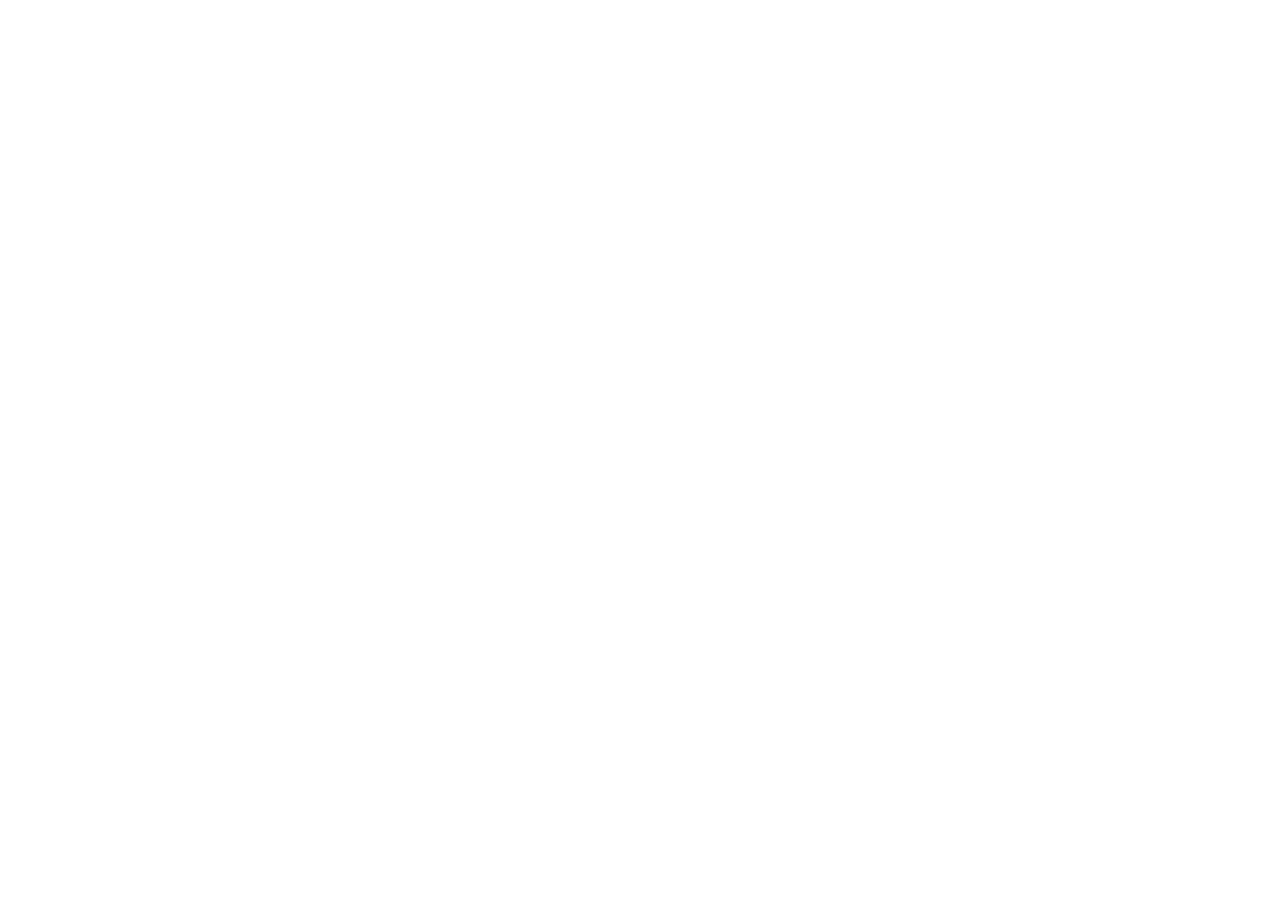
==== about.html @ c4a0bb8f "Initial commit" ====
<!DOCTYPE html>
<html>
<head>
  <title>Cameron's Cravings</title>
</head>
<body>

<!-- Header -->
  <header>

  </header>

<!-- Main Page Content -->
  <main>

  </main>

<!-- Footer -->
  <footer>

  </footer>
</body>
</html>
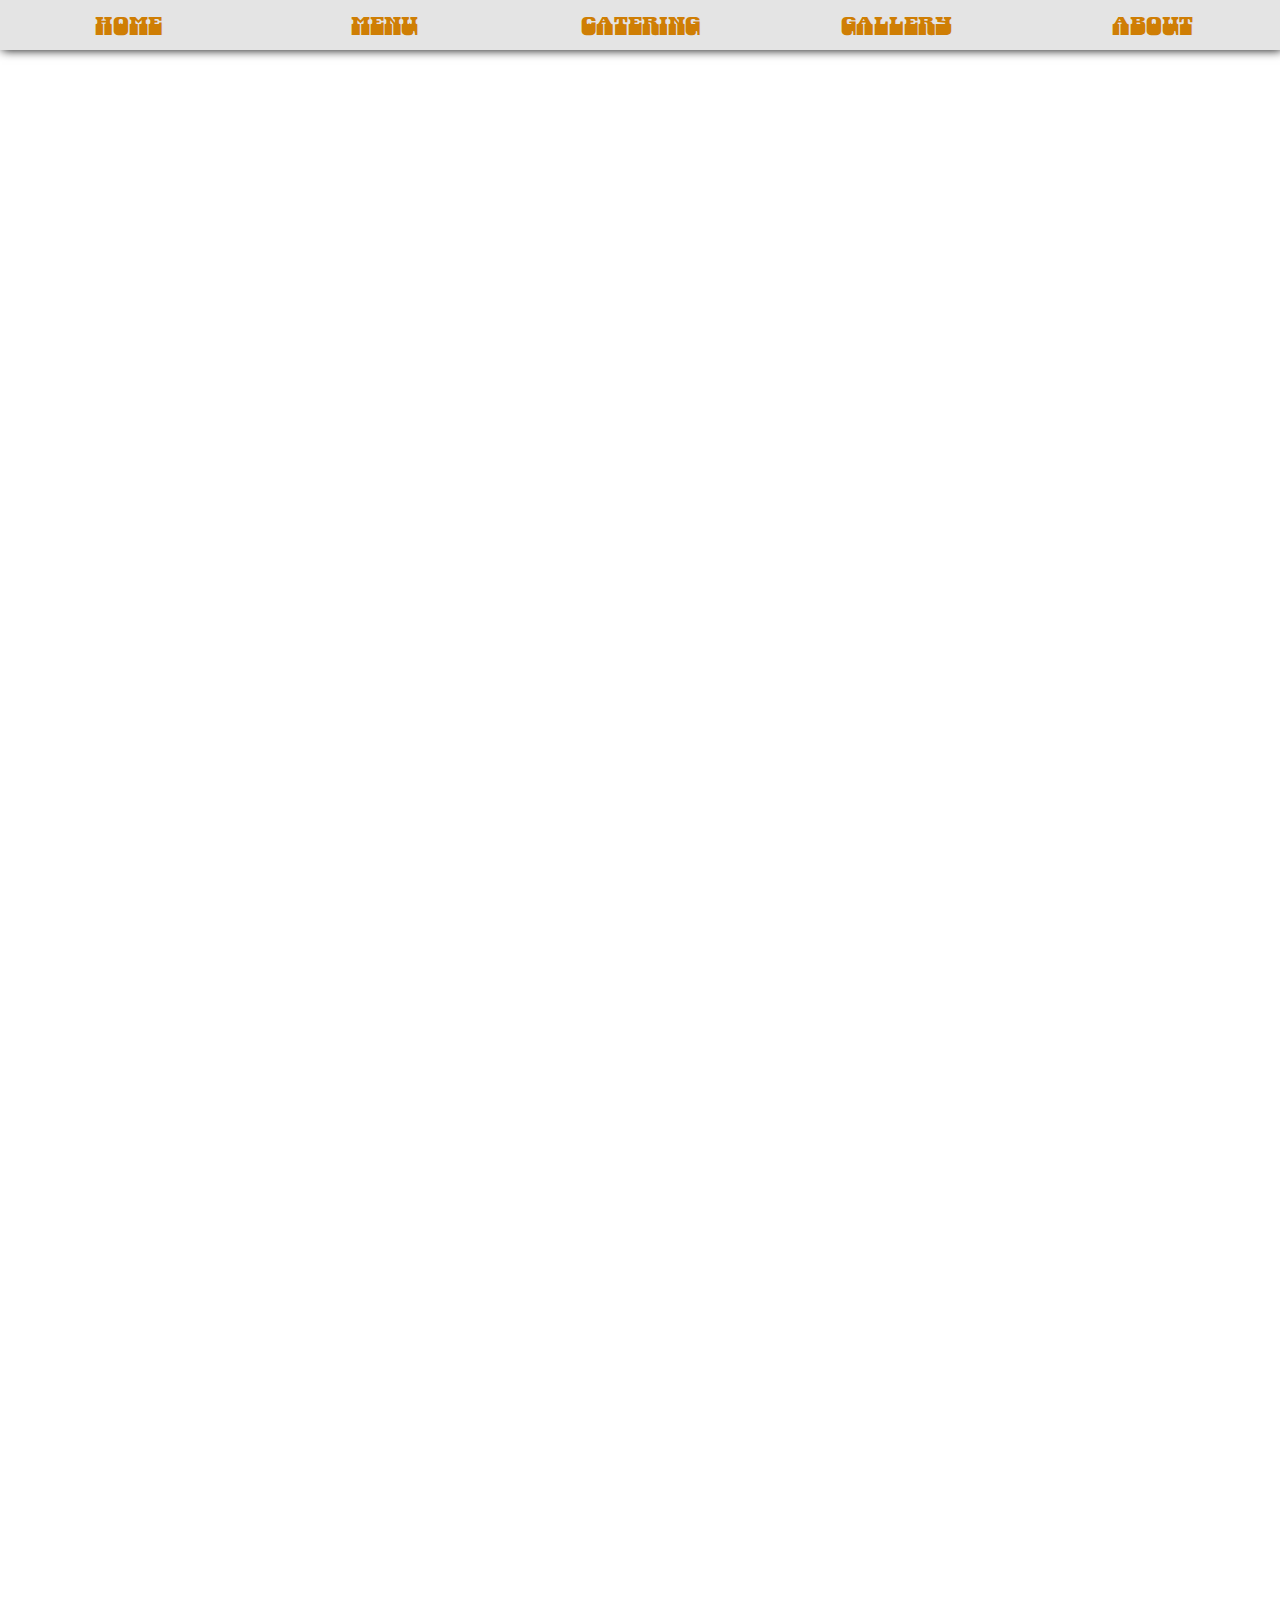
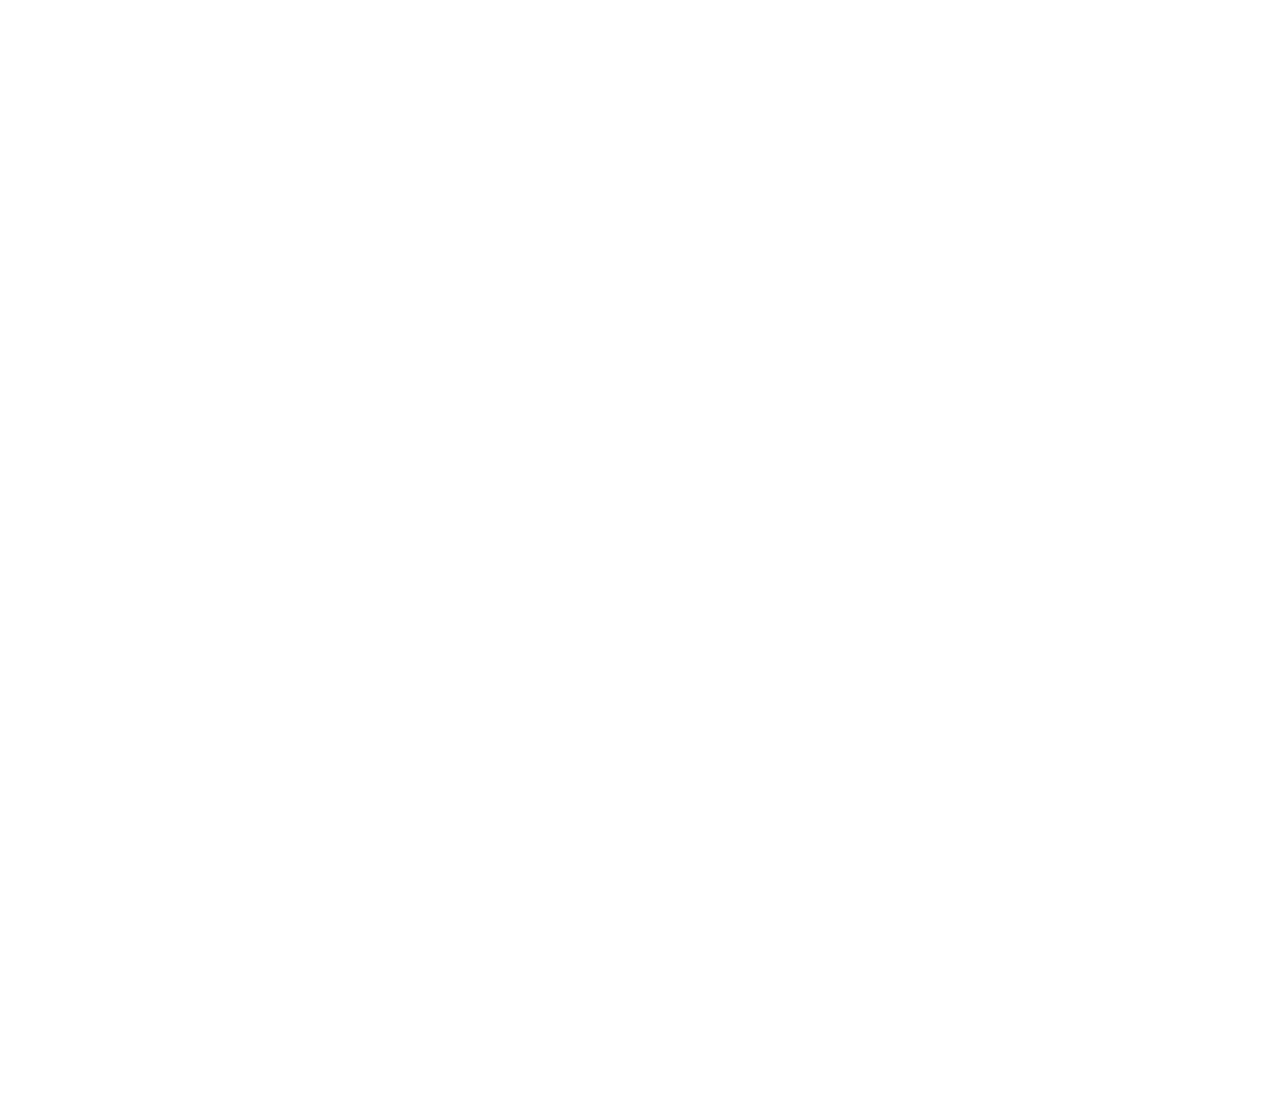
==== commit 82968ed8: "Added basic header" ====
--- a/about.html
+++ b/about.html
@@ -1,13 +1,40 @@
 <!DOCTYPE html>
 <html>
 <head>
-  <title>Cameron's Cravings</title>
+  <title>Cameron's Cravings - About</title>
+
+  <!-- Import Google Fonts -->
+  <link rel="preconnect" href="https://fonts.googleapis.com">
+  <link rel="preconnect" href="https://fonts.gstatic.com" crossorigin>
+  <link href="https://fonts.googleapis.com/css2?family=Danfo:ELSH@38.7&family=Playfair+Display:ital,wght@0,400..900;1,400..900&family=Roboto:ital,wght@0,100;0,300;0,400;0,500;0,700;0,900;1,100;1,300;1,400;1,500;1,700;1,900&display=swap" rel="stylesheet">
+
+  <!-- Import local styles -->
+  <link rel="stylesheet" href="styles/general.css">
+  <link rel="stylesheet" href="styles/header.css">
 </head>
 <body>
 
 <!-- Header -->
   <header>
+    <div>
+      Home
+    </div>
 
+    <div>
+      Menu
+    </div>
+
+    <div>
+      Catering
+    </div>
+
+    <div>
+      Gallery
+    </div>
+
+    <div>
+      About
+    </div>
   </header>
 
 <!-- Main Page Content -->
@@ -19,5 +46,6 @@
   <footer>
 
   </footer>
+  
 </body>
 </html>--- a/styles/general.css
+++ b/styles/general.css
@@ -0,0 +1,78 @@
+:root {
+  font-family: "Danfo";
+
+/* Color Palette */
+
+  /* Base Colors - body + main section colors */
+  --base-0: rgb(202, 193, 185);
+  --base-1: rgb(0, 0, 0);
+  --base-2: rgb(0, 0, 0);
+  --base-3: rgb(0, 0, 0);
+
+  --base-4: rgb(0, 0, 0);
+  --base-5: rgb(0, 0, 0);
+  --base-6: rgb(0, 0, 0);
+  --base-7: rgb(0, 0, 0);
+
+  /* Accent Colors - highlights, bottons, areas of interest */
+  --accent-0: rgb(207, 126, 4);
+  --accent-1: rgb(255, 255, 255);
+  --accent-2: rgb(255, 255, 255);
+  --accent-3: rgb(255, 255, 255);
+
+  --accent-4: rgb(255, 255, 255);
+  --accent-5: rgb(255, 255, 255);
+  --accent-6: rgb(255, 255, 255);
+  --accent-7: rgb(255, 255, 255);
+
+  /* Soft Whites + Soft Blacks */
+  --soft-black-0: rgb(32, 32, 32);
+  --soft-black-1: rgb(51, 51, 51);
+  --soft-black-2: rgb(87, 87, 87);
+  --soft-black-3: rgb(124, 124, 124);
+
+  --soft-white-0: rgb(228, 228, 228);
+  --soft-white-1: rgb(212, 212, 212);
+  --soft-white-2: rgb(175, 175, 175);
+  --soft-white-3: rgb(139, 139, 139);
+
+
+  /* Shadows */
+  --shadow-0: 2px 2px 8px rgba(66, 59, 38, 0.9);
+  --shadow-1: 2px 2px 8px rgba(66, 59, 38, 0.9);
+
+  --header-shadow: 2px 0 10px black;
+
+  --inset-shadow-0: inset 2px 2px 10px rgba(66, 59, 38, 0.9);
+  --inset-shadow-1: inset 2px 2px 10px rgba(66, 59, 38, 0.9);
+}
+
+body {
+  position: relative;
+
+  height: 300vh;
+}
+
+h1 {
+  font-family: "Roboto";
+  font-size: 4rem;
+}
+
+/* Responsive font sizing */
+@media screen and (max-width: 768px) {
+  :root {
+    font-size: 15px;
+  }
+}
+
+@media screen and (min-width: 768.1px) and (max-width: 1000px) {
+  :root {
+    font-size: 18px;
+  }
+}
+
+@media screen and (min-width: 1000.1px) {
+  :root {
+    font-size: 20px;
+  }
+}--- a/styles/header.css
+++ b/styles/header.css
@@ -0,0 +1,51 @@
+header {
+  position: fixed;
+  top: 0; left: 0; right: 0;
+  z-index: 100;
+  height: 2.5rem;
+
+  display: flex;
+  justify-content: space-around;
+  align-items: center;
+
+  background-color: var(--header-color-1);
+  box-shadow: var(--header-shadow);
+
+  font-size: 1.25rem;
+
+  user-select: none;
+
+  --header-color-0: var(--accent-0);
+  --header-color-1: var(--soft-white-0);
+
+}
+
+header div {
+  display: flex;
+  justify-content: center;
+  align-items: center;
+
+  height: 100%;
+  width: 100%;
+
+  background-color: var(--header-color-1);
+  color: var(--header-color-0);
+  
+  cursor: pointer;
+  transition-duration: 250ms;
+}
+
+header div:hover {
+  position: relative;
+  top: 4px;
+
+  background-color: var(--header-color-0);
+  color: var(--header-color-1);
+  box-shadow: var(--header-shadow);
+
+  border-radius: 8px;
+}
+
+header div:active {
+  opacity: 0.7;
+}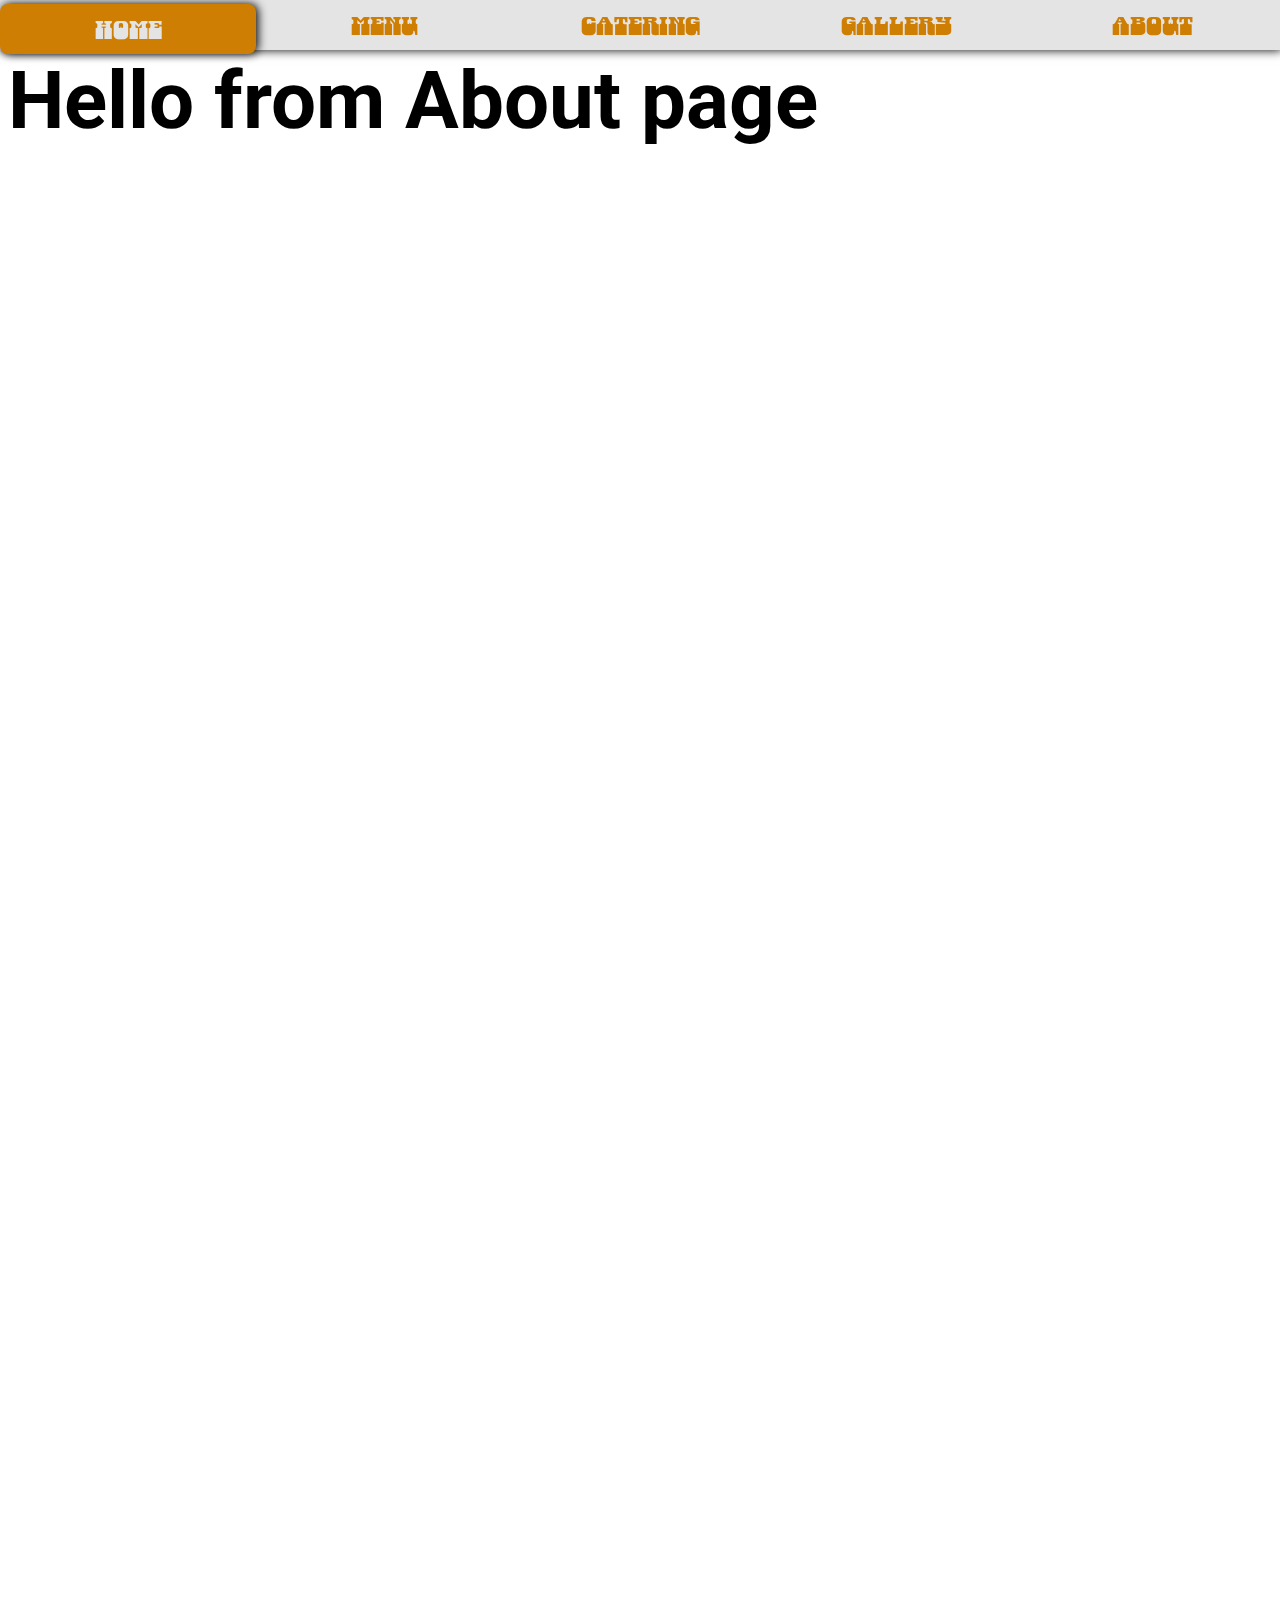
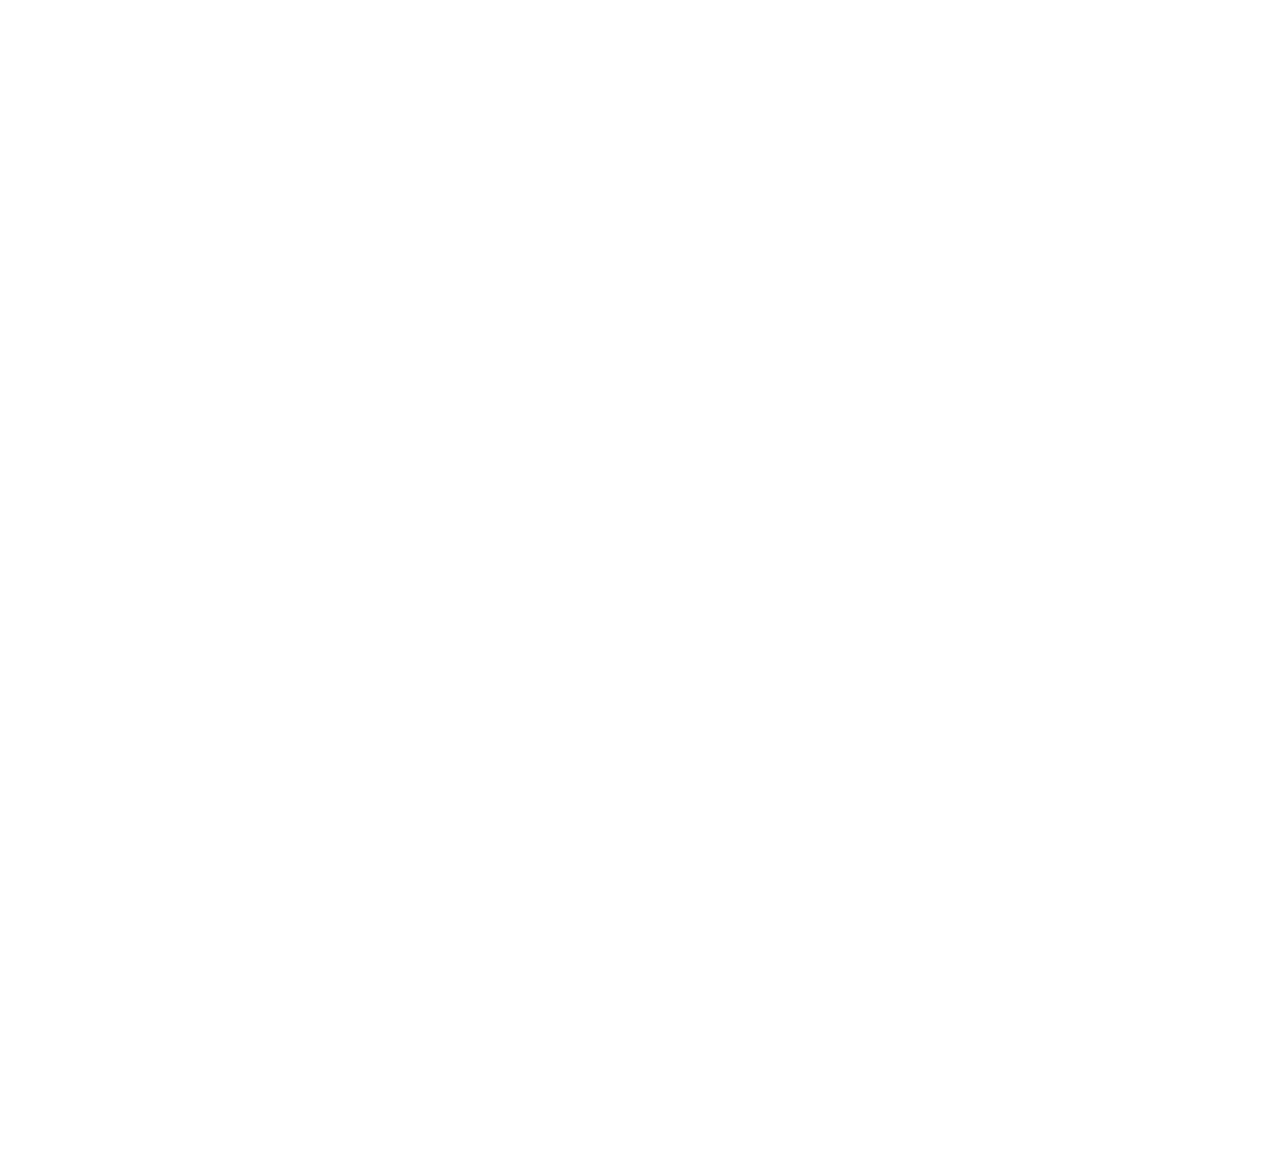
==== commit 2613123a: "Activated header buttons" ====
--- a/about.html
+++ b/about.html
@@ -16,30 +16,32 @@
 
 <!-- Header -->
   <header>
-    <div>
+    <div id="homeButton">
       Home
     </div>
 
-    <div>
+    <div id="menuButton">
       Menu
     </div>
 
-    <div>
+    <div id="cateringButton">
       Catering
     </div>
 
-    <div>
+    <div id="galleryButton">
       Gallery
     </div>
 
-    <div>
+    <div id="aboutButton">
       About
     </div>
   </header>
 
 <!-- Main Page Content -->
   <main>
-
+    <h1>
+      Hello from About page
+    </h1>
   </main>
 
 <!-- Footer -->
@@ -47,5 +49,7 @@
 
   </footer>
   
+<!-- Scripts -->
+  <script src="scripts/page-scripts/about.js" type="module"></script>
 </body>
 </html>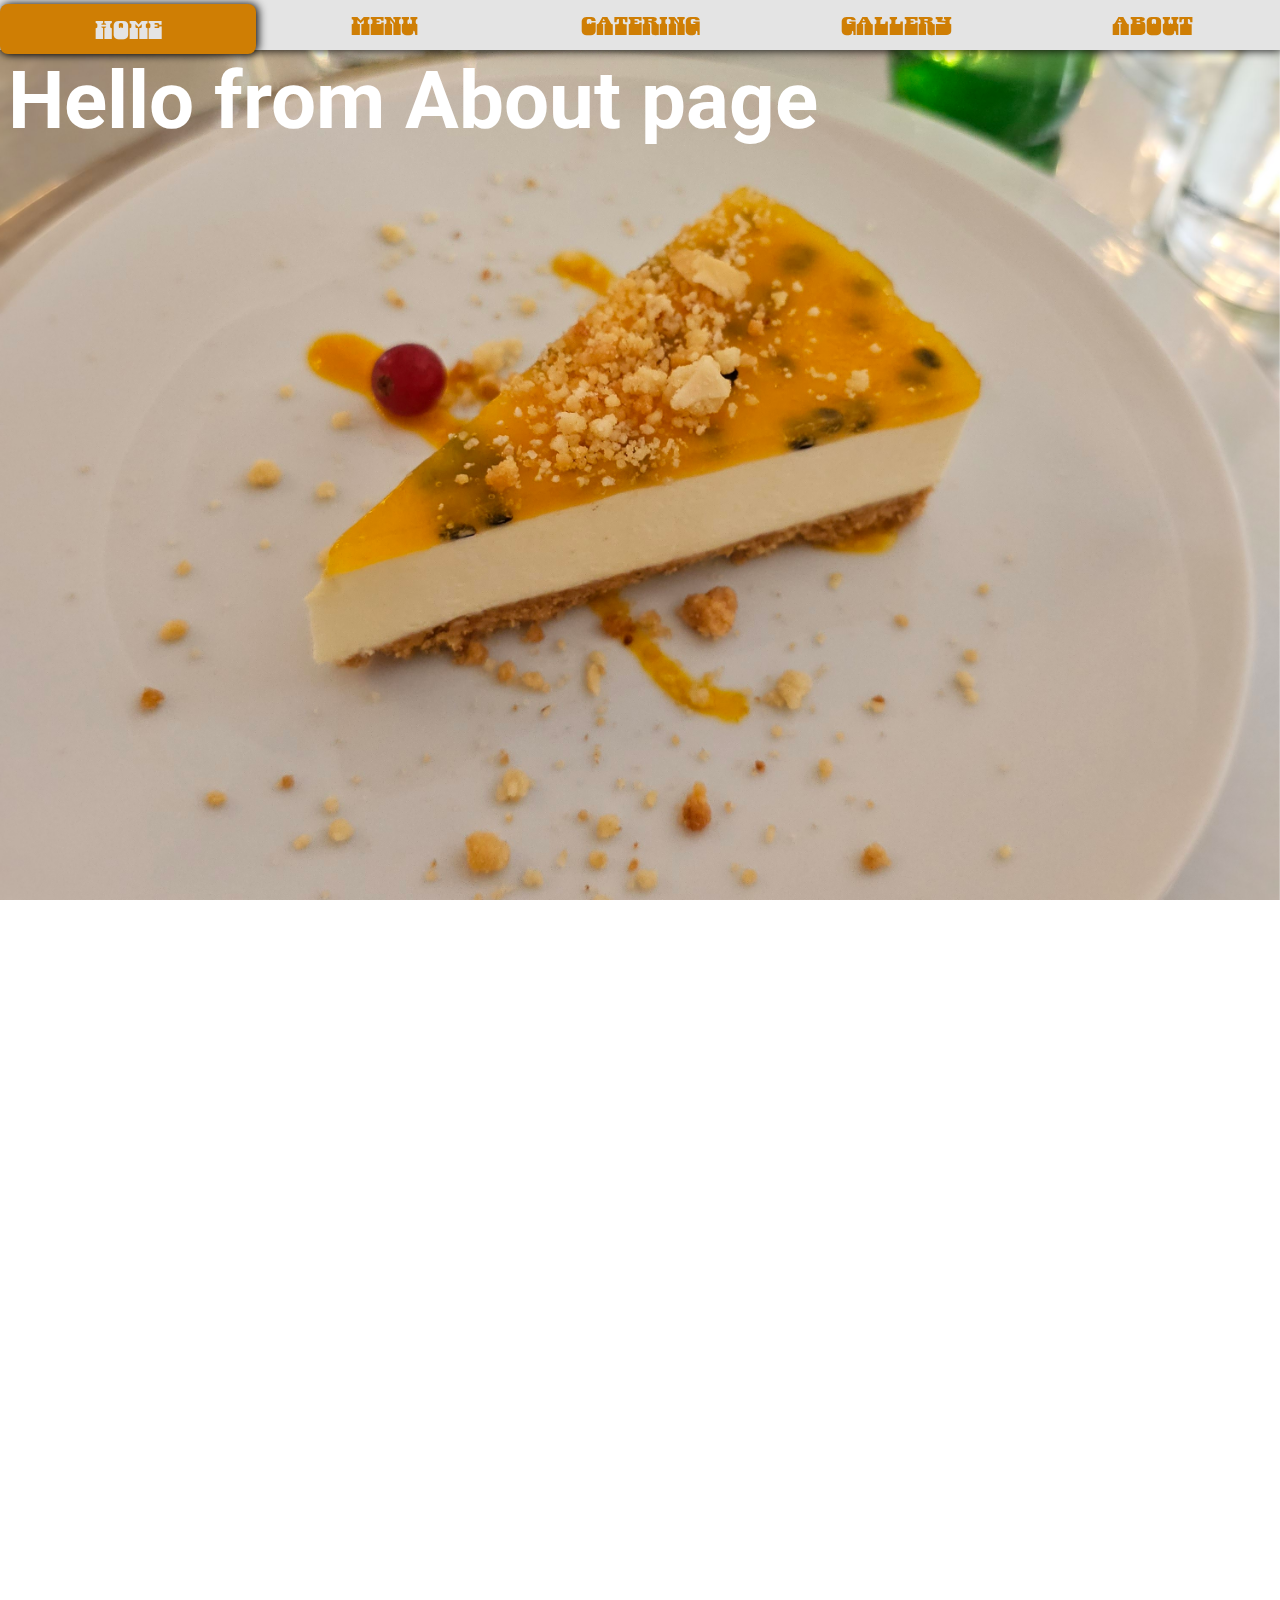
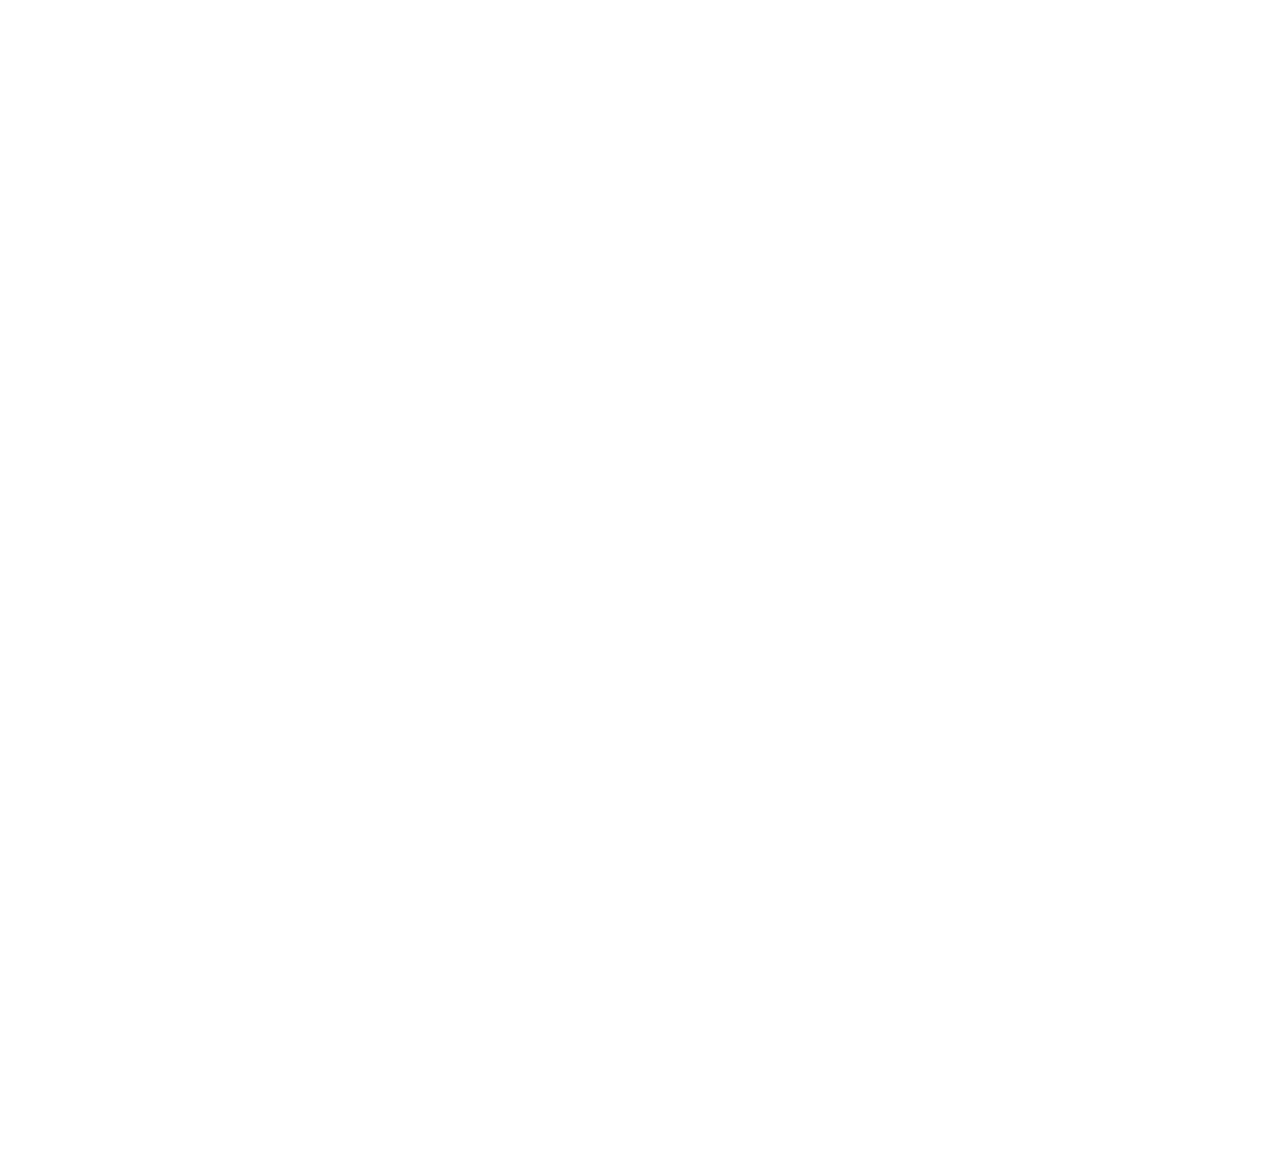
==== commit d8ea69df: "Added background images to each page" ====
--- a/about.html
+++ b/about.html
@@ -37,6 +37,12 @@
     </div>
   </header>
 
+<!-- Background Image -->
+  <div class="background-img-box">
+    <img class="background-img" src="images/menu-items/dessert-0.jpg" alt="">
+  </div>
+
+
 <!-- Main Page Content -->
   <main>
     <h1>
--- a/styles/general.css
+++ b/styles/general.css
@@ -1,5 +1,6 @@
 :root {
   font-family: "Danfo";
+  color: white;
 
 /* Color Palette */
 
@@ -58,6 +59,18 @@
   font-size: 4rem;
 }
 
+.background-img-box {
+  position: fixed;
+  top: 0; right: 0; bottom: 0; left: 0;
+  z-index: -1;
+}
+
+.background-img {
+  width: 100%; height: 100%;
+  object-fit: cover;
+  object-position: center;
+}
+
 /* Responsive font sizing */
 @media screen and (max-width: 768px) {
   :root {
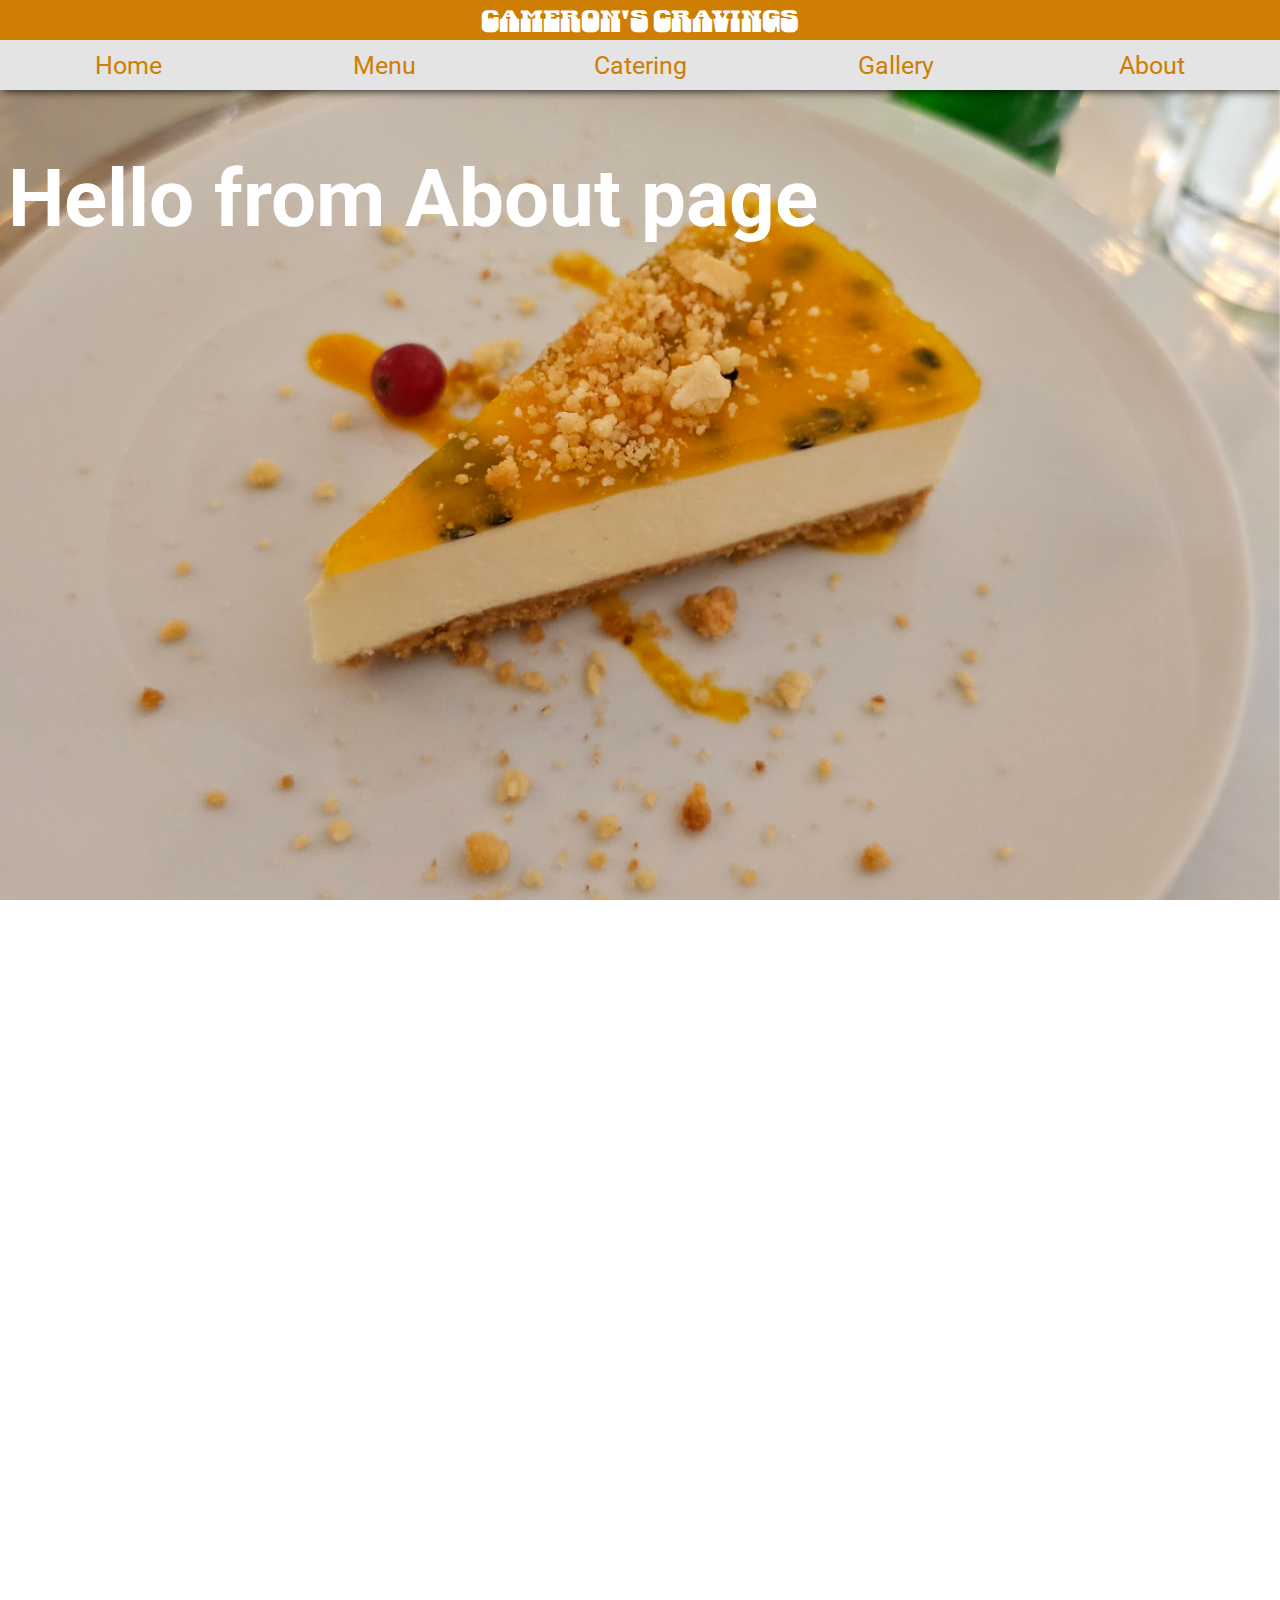
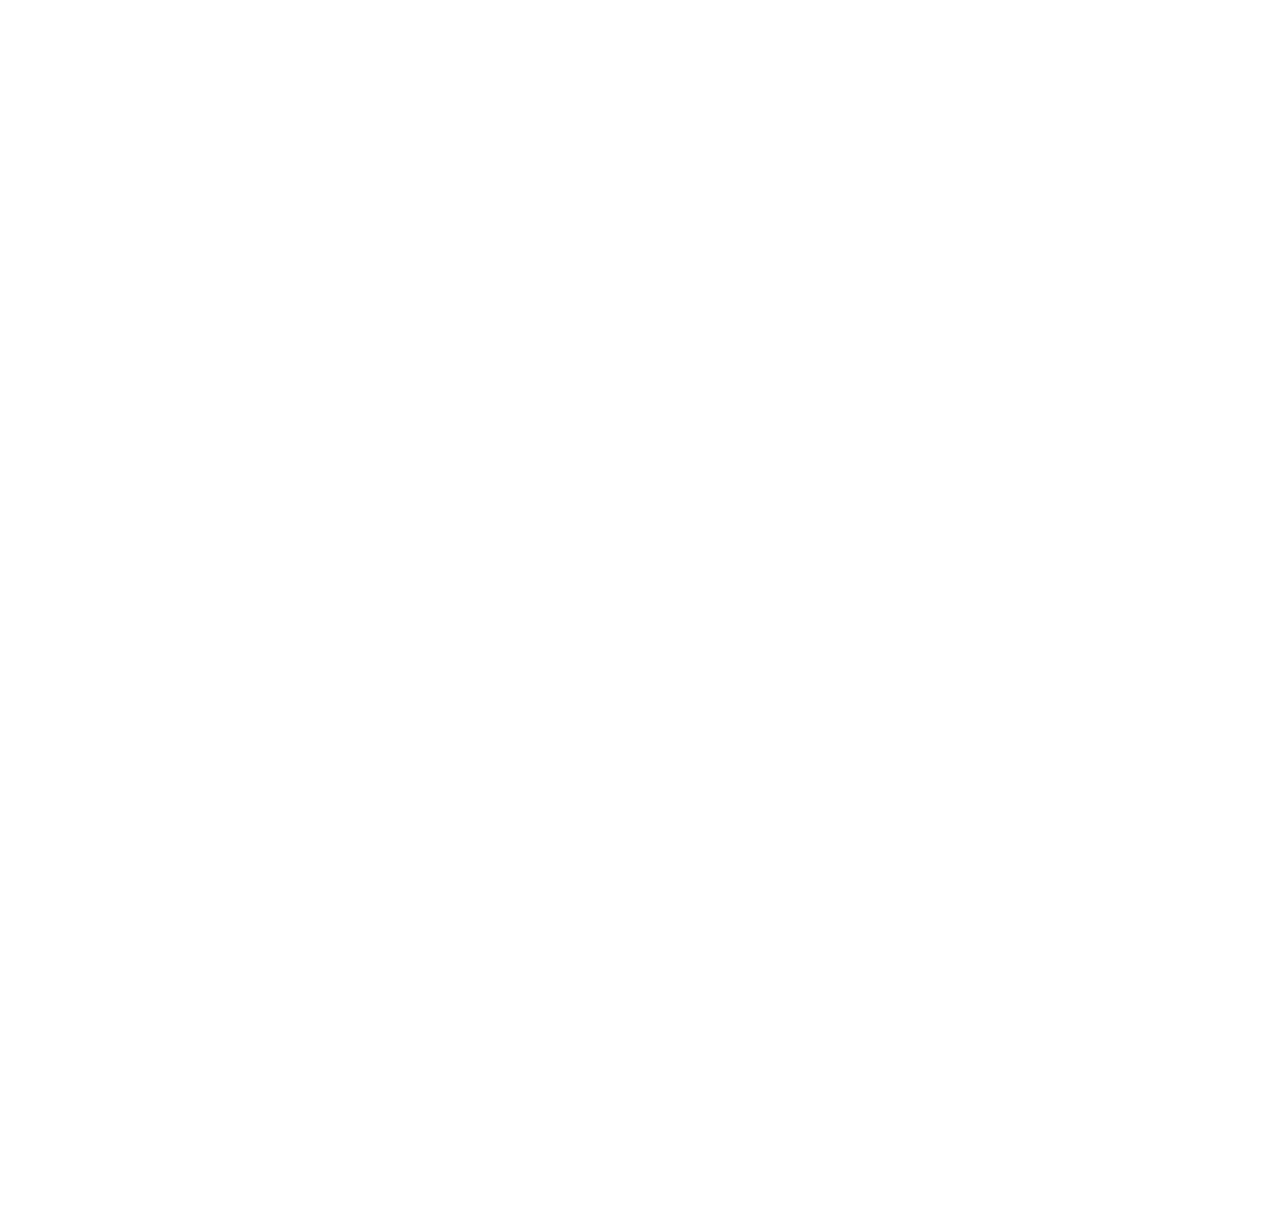
==== commit 502324c8: "Added title and basic navigation section" ====
--- a/about.html
+++ b/about.html
@@ -13,6 +13,9 @@
   <link rel="stylesheet" href="styles/header.css">
 </head>
 <body>
+
+<!-- Title -->
+  <div class="company-title">Cameron's Cravings</div>
 
 <!-- Header -->
   <header>
--- a/styles/general.css
+++ b/styles/general.css
@@ -1,5 +1,5 @@
 :root {
-  font-family: "Danfo";
+  font-family: "Roboto";
   color: white;
 
 /* Color Palette */
@@ -51,6 +51,8 @@
 body {
   position: relative;
 
+  padding-top: calc(var(--title-height) + var(--header-height));
+
   height: 300vh;
 }
 
@@ -58,6 +60,8 @@
   font-family: "Roboto";
   font-size: 4rem;
 }
+
+
 
 .background-img-box {
   position: fixed;
--- a/styles/header.css
+++ b/styles/header.css
@@ -1,8 +1,28 @@
+:root {
+  --title-height: 2rem;
+  --header-height: 2.5rem;
+}
+
+.company-title {
+  position: fixed;
+  top: 0; right: 0; left: 0;
+  z-index: 101;
+
+  display: flex;
+  justify-content: center;
+
+  height: var(--title-height);
+
+  font-family: 'Danfo';
+  font-size: 1.5rem;
+  background-color: var(--accent-0);
+}
+
 header {
   position: fixed;
-  top: 0; left: 0; right: 0;
+  top: var(--title-height); left: 0; right: 0;
   z-index: 100;
-  height: 2.5rem;
+  height: var(--header-height);
 
   display: flex;
   justify-content: space-around;
